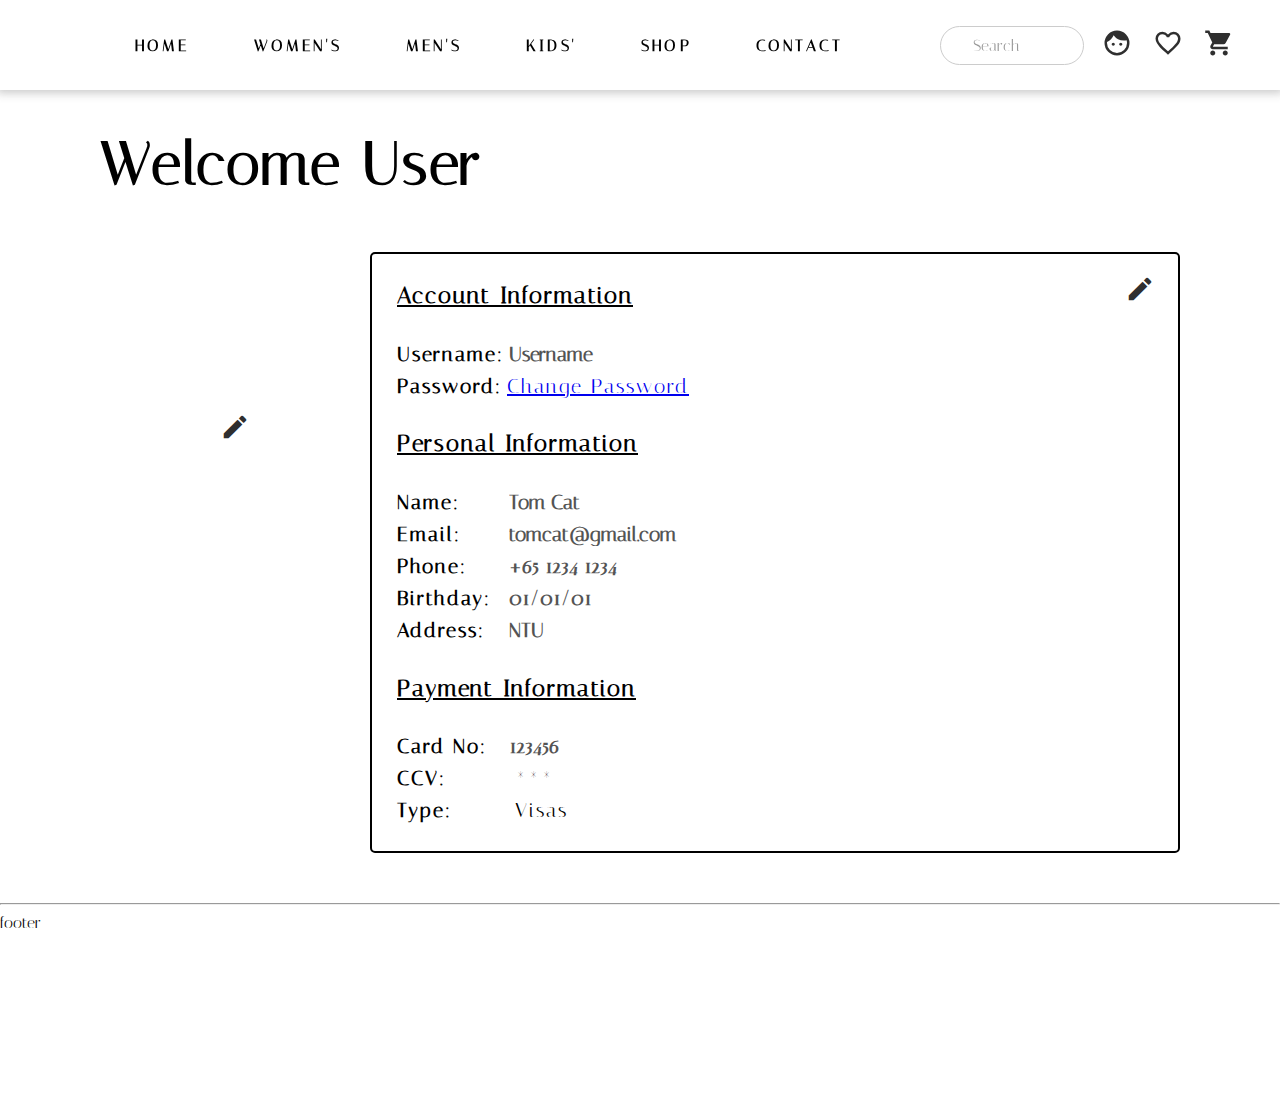
==== account.html @ 1aeb6d06 "separate account js and css" ====
<!DOCTYPE html>
<html lang="en" dir="ltr">

<head>
  <meta charset="utf-8">
  <title>RANDA - First trial</title>
  <link rel="stylesheet" href="css/general.css">
  <link rel="stylesheet" href="css/account.css">
  <link rel="stylesheet" href="css/carousel.css">
  <link rel="stylesheet" href="css/utility.css">
  <link href="https://fonts.googleapis.com/css2?family=Italiana&display=swap" rel="stylesheet">
  <link href="https://fonts.googleapis.com/icon?family=Material+Icons" rel="stylesheet">
  <link rel="apple-touch-icon" sizes="180x180" href="image/apple-touch-icon.png">
  <link rel="icon" type="image/png" sizes="32x32" href="image/favicon-32x32.png">
  <link rel="icon" type="image/png" sizes="16x16" href="image/favicon-16x16.png">
  <link rel="manifest" href="/site.webmanifest">

  <style>

  </style>
</head>

<body>
  <section id="title">
    <nav class="navbar">
      <div>
        <a href="index.html"><img src="image/logo.png" alt="" class="logo"></a>
      </div>

      <ul class="navbar-nav">
        <li class="nav-item">
          <a class="nav-link" href="index.html">HOME</a>
        </li>
        <li class="nav-item">
          <a class="nav-link" href="#">WOMEN'S</a>
        </li>
        <li class="nav-item">
          <a class="nav-link" href="#">MEN'S</a>
        </li>
        <li class="nav-item">
          <a class="nav-link" href="#">KIDS'</a>
        </li>
        <li class="nav-item">
          <a class="nav-link" href="#">SHOP</a>
        </li>
        <li class="nav-item">
          <a class="nav-link" href="#">CONTACT</a>
        </li>
      </ul>

      <form class="search-box">
        <input id="search-box" type="search" placeholder="Search">
      </form>

      <div class="icon-group">
        <span class="material-icons"><a href="account.html" title="My Account">face</a></span>
        <span class="material-icons"><a href="favourites.html" title="My Favourites">favorite_border</a></span>
        <span class="material-icons"><a href="cart.html" title="My Cart">shopping_cart</a></span>
      </div>
    </nav>
  </section>

  <div class="container-fluid"></div>

  <div id="account">
    <h1>Welcome User</h1> <!--Display username or name-->

    <div class="flex">

      <div id="leftside">
        <div id="userimage">
          <div class="icon-group"><span class="material-icons"><a href="#" title="change photo">edit</a></span></div>
        </div>
      </div>

      <div id="rightSide">
        <form name="accountForm" >

          <div id="editMode" class="flex">
            <b>* EDITING MODE *</b>
            <div id="buttons" class="flex">
              <input type="button" value="Update Details"/> &nbsp;
              <input type="button" onclick="cancelEdit()" value="Cancel"/>
            </div>
          </div>

          <div id="userdetails">
            <div class="icon-group" id="editDetailsBtn"><span class="material-icons"><a href="#" onclick="editDetails()" title="edit details">edit</a></span></div>
            <div id="accountInfo">
              <u><h3>Account Information</h3></u>
              <label>Username:</label><input type="text" name="username" id="username" value="Username" disabled></input><br>
              <label>Password:</label><a href="#">Change Password</a><br>
            </div>
            <div id="perosnalInfo">
              <u><h3>Personal Information</h3></u>
              <label>Name:</label><input type="text" name="name" id="name" value="Tom Cat" disabled></input><br>
              <label>Email:</label><input type="text" name="email" id="email" value="tomcat@gmail.com" disabled></input> <br>
              <label>Phone:</label><input type="text" name="phone" id="phone" value="+65 1234 1234" disabled></input> <br>
              <label>Birthday:</label><input type="text" name="birthday" id="birthday" value="01/01/01" disabled></input> <br>
              <label>Address:</label><input type="text" name="address" id="address" value="NTU" disabled></input> <br>
            </div>
            <div id="paymentInfo">
              <u><h3>Payment Information</h3></u>
              <label>Card No:</label><input type="text" name="cardno" id="cardno" value="123456" disabled></input><br>
              <label>CCV:</label> ***<br>
              <label>Type:</label> Visas<br>
            </div>
          </div>

        </form>
      </div> <!--end rightSide div-->

    </div>
  </div>

  <hr>
  <footer>
    footer
  </footer>

  <script type="text/javascript" src="js/account.js"></script>

</body>
</html>
---- css/general.css ----
/* GENERAL */
body {
  margin: 0;
  font-family: 'Italiana', serif;

}

section {
  display: block;
}

.col{
  width:50%;
  padding-left: 15px;
  padding-right: 15px;
}

.row {
  display: flex;
  flex-wrap: wrap;
  min-height: 600px;
  height: calc(100vh - 174px);
}

.container-fluid {
  padding: 1% 15% 1%;
  margin-left:auto;
  margin-right:auto;
  overflow:hidden;
}

.img-fluid {
  max-width:100%;
  height: auto;
}

.flex{
  display: flex;
}
footer{
  height: 200px;
  bottom: 200px;
  margin: 0px;
}

/* END OF GENERAL */
/* -------------------------------------------------------------------------------------------------------------------------- */
/* PROMO BAR */
.promo {
  padding: 3px 0 3px 0;
  background-color: black;
  font-size: 0.8rem;
  display:none;

}

.promo p {
  color: white;
  text-align: center;
}

.promo p span {
  position: relative;
  left: 30%;
}
/* END OF PROMO BAR */
/* -------------------------------------------------------------------------------------------------------------------------- */
/* TITLE */
.logo {

}

.navbar {
  position: fixed;
  display: -webkit-box;
  display: -ms-flexbox;
  display: flex;
  -ms-flex-wrap: wrap;
  flex-wrap: wrap;
  -webkit-box-align: center;
  -ms-flex-align: center;
  align-items: center;
  -webkit-box-pack: justify;
  -ms-flex-pack: justify;
  justify-content: space-between;
  padding: 0 3% 0 3%;
  width:100%;
  -webkit-box-shadow: 0px 0px 9px 3px rgba(41, 41, 41, .25);
  -moz-box-shadow: 0px 0px 9px 3px rgba(41, 41, 41, .25);
  box-shadow: 0px 0px 9px 3px rgba(41, 41, 41, .25);
  border-bottom: 3px solid none;
  background-color: white;
  height: 10%;
  z-index: 1;
  overflow: hidden;
}

ul {
  padding-left: 0;
  margin: auto;
}

ul li {
  float: left;
  list-style: none;
}

ul li a {
  padding: 1rem 2rem 1rem 2rem;
  font-weight: 700;
  text-decoration: none;
  letter-spacing: 0.2rem;
  color: black;
  display:block;
  font-size: 14  px;
}

ul li a:hover {
  color: #ee4266;
  transition: all 0.4s ease 0s;
}

.search-box {
  padding-right: 10px;
}

#search-box input {
  outline: none;
}

input[type=search] {
  -webkit-appearance: textfield;
  -webkit-box-sizing: content-box;
  font-family: inherit;
  font-size: 100%;
}

#search-box input::-webkit-search-decoration,
#search-box input::-webkit-search-cancel-button {
  display: none;
}

input[type=search] {
  background: #ededed url(https://static.tumblr.com/ftv85bp/MIXmud4tx/search-icon.png) no-repeat 9px center;
  border: solid 1px #ccc;
  padding: 9px 10px 9px 32px;
  width: 100px;
  background-color: #fff;
  -webkit-border-radius: 10em;
  -moz-border-radius: 10em;
  border-radius: 10em;
  -webkit-transition: all .5s;
  -moz-transition: all .5s;
  transition: all .5s;
}

input[type=search]:focus {
  width: 130px;
  background-color: #fff;
  border-color: #66CC75;
  -webkit-box-shadow: 0 0 5px rgba(109, 207, 246, .5);
  -moz-box-shadow: 0 0 5px rgba(109, 207, 246, .5);
  box-shadow: 0 0 5px rgba(109, 207, 246, .5);
}

input:-moz-placeholder {
  color: #999;
}

input::-webkit-input-placeholder {
  color: #999;
}

.icon-group span a{
  color: #2f2f2f;
    text-decoration: none;
  font-size: 30px;
  padding: 0 8px 0 8px;
  transition: transform .2s; /*animation*/
}

.icon-group span:hover {
  transform: scale(1.5);

}
/* END OF TITLE */
/* -------------------------------------------------------------------------------------------------------------------------- */
---- css/account.css ----
#account{
  /* background-color: darkgrey; */
  margin: 90px 100px 50px 100px;
  letter-spacing: 2px;
  font-size: 20px;
  line-height: 1.6;
}
#account h1{
  font-size: 60px;
}
#account #leftside{
  width: 25%;
}
#account #rightSide{
  width: 75%;
}

/* Left-side */
#account #userimage{
  background-image: url('../image/logo.png');
  text-align: center;
  margin: auto;
  border-radius: 100px;
  height: 200px;
  width: 200px;
}
#account #userimage div{
  padding-top: 160px;
}

/* Right-side */
/* top */
#account #editMode{
  background-color: darkgrey;
  padding: 20px;
  margin-bottom: 10px;
  display: none;
}
#account #editMode #buttons{
  float: right;
}
#account #editMode #buttons input{
  height: 30px;
  width: 125px;
  background-color: lightgrey;
  border: 1px solid black;
}
#account #editMode #buttons input:hover{
  background-color: darkgrey;
  color: white;
  border: 1px solid white;
}
/* bottom */
#account #userdetails{
  /* background-color: whitesmoke; */
  height: auto;
  border: solid black 2px;
  border-radius: 5px;
  padding: 0px 0px 25px 25px;
}
#account #userdetails #editDetailsBtn{
  float: right;
  margin: 20px 15px 0px 0px;
}

#account #userdetails label{
  font-weight: bold;
  display: inline-block;
  width: 110px;
}
#account #userdetails input[type="text"]{
  background-color: white;
  font-family: 'Italiana', serif;
  font-weight: 750;
  font-size: 20px;
  border: 0px solid #FFFFFF;
}
---- css/carousel.css ----
* {box-sizing: border-box}

.mySlides {display: none}
img {
  vertical-align: middle;
}

/* Slideshow container */
.slideshow-container {
  width: 100%;
  margin: auto;
  position: relative;

}

  /* Next & previous buttons */
.prev, .next {
  cursor: pointer;
  position: absolute;
  top: 50%;
  width: auto;
  padding: 16px;
  margin-top: -22px;
  color: white;
  font-weight: bold;
  font-size: 2rem;
  transition: 0.6s ease;
  border-radius: 0 3px 3px 0;
  user-select: none;
}

/* Position the "next button" to the right */
.next {
  right: 0;
  border-radius: 3px 0 0 3px;
}
/* On hover, add a black background color with a little bit see-through */
.prev:hover, .next:hover {
  background-color: rgba(0,0,0,0.8);
}

/* Caption text */
.text {
  color: violet;
  font-size: 50px;
  padding: 8px 12px;
  position: absolute;
  bottom: 3rem;
  width: 100%;
  text-align: center;
}

/* Number text (1/3 etc) */
.numbertext {
  color: #f2f2f2;
  font-size: 12px;
  padding: 8px 12px;
  position: absolute;
  top: 0;
}

/* The dots/bullets/indicators */
.dot {
  cursor: pointer;
  height: 15px;
  width: 15px;
  margin: 0 2px;
  background-color: #bbb;
  border-radius: 50%;
  display: inline-block;
  transition: background-color 0.6s ease;
}

.active, .dot:hover {
  background-color: #717171;
}

/* Fading animation */
.fade {
  -webkit-animation-name: fade;
  -webkit-animation-duration: 1.5s;
  animation-name: fade;
  animation-duration: 1.5s;
}

@-webkit-keyframes fade {
  from {opacity: .4}
  to {opacity: 1}
}

@keyframes fade {
  from {opacity: .4}
  to {opacity: 1}
}

/* On smaller screens, decrease text size */
@media only screen and (max-width: 300px) {
  .prev, .next,.text {font-size: 11px}
}
---- css/utility.css ----
.text-mid {
  text-align: center;
}

.heading {
  font-size: 70px;
}
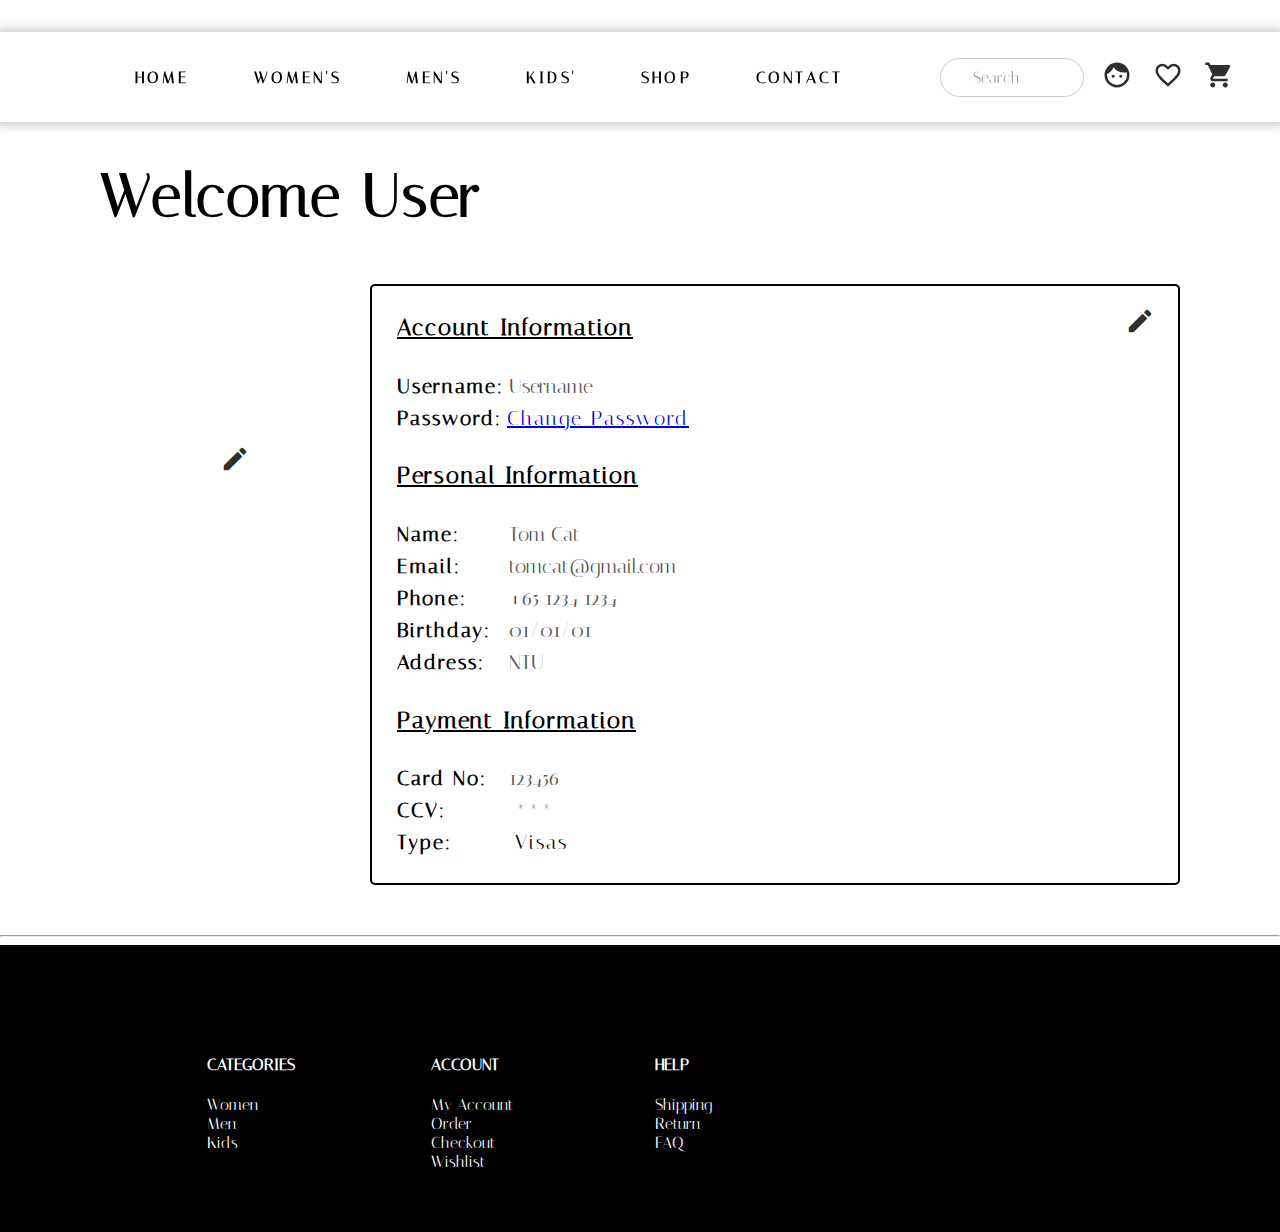
==== commit 678be601: "Initial commit" ====
--- a/account.html
+++ b/account.html
@@ -5,7 +5,6 @@
   <meta charset="utf-8">
   <title>RANDA - First trial</title>
   <link rel="stylesheet" href="css/general.css">
-  <link rel="stylesheet" href="css/account.css">
   <link rel="stylesheet" href="css/carousel.css">
   <link rel="stylesheet" href="css/utility.css">
   <link href="https://fonts.googleapis.com/css2?family=Italiana&display=swap" rel="stylesheet">
@@ -16,7 +15,87 @@
   <link rel="manifest" href="/site.webmanifest">
 
   <style>
-
+  .flex{
+    display: flex;
+  }
+
+
+  #account{
+    /* background-color: darkgrey; */
+    margin: 90px 100px 50px 100px;
+    letter-spacing: 2px;
+    font-size: 20px;
+    line-height: 1.6;
+  }
+  #account h1{
+    font-size: 60px;
+  }
+  #account #leftside{
+    width: 25%;
+  }
+  #account #rightSide{
+    width: 75%;
+  }
+
+/* Left-side */
+  #account #userimage{
+    background-image: url('image/logo.png');
+    text-align: center;
+    margin: auto;
+    border-radius: 100px;
+    height: 200px;
+    width: 200px;
+  }
+  #account #userimage div{
+    padding-top: 160px;
+  }
+
+/* Right-side */
+  /* top */
+  #account #editMode{
+    background-color: darkgrey;
+    padding: 20px;
+    margin-bottom: 10px;
+    display: none;
+  }
+  #account #editMode #buttons{
+    float: right;
+  }
+  #account #editMode #buttons input{
+    height: 30px;
+    width: 125px;
+    background-color: lightgrey;
+    border: 1px solid black;
+  }
+  #account #editMode #buttons input:hover{
+    background-color: darkgrey;
+    color: white;
+    border: 1px solid white;
+  }
+  /* bottom */
+  #account #userdetails{
+    /* background-color: whitesmoke; */
+    height: auto;
+    border: solid black 2px;
+    border-radius: 5px;
+    padding: 0px 0px 25px 25px;
+  }
+  #account #userdetails #editDetailsBtn{
+    float: right;
+    margin: 20px 15px 0px 0px;
+  }
+
+  #account #userdetails label{
+    font-weight: bold;
+    display: inline-block;
+    width: 110px;
+  }
+  #account #userdetails input[type="text"]{
+    background-color: white;
+    font-family: 'Italiana', serif;
+    font-size: 20px;
+    border: 0px solid #FFFFFF;
+  }
   </style>
 </head>
 
@@ -24,7 +103,7 @@
   <section id="title">
     <nav class="navbar">
       <div>
-        <a href="index.html"><img src="image/logo.png" alt="" class="logo"></a>
+        <img src="image/logo.png" alt="" class="logo" onclick="">
       </div>
 
       <ul class="navbar-nav">
@@ -108,17 +187,86 @@
           </div>
 
         </form>
-      </div> <!--end rightSide div-->
+      </div> <!--rightSide div-->
 
     </div>
   </div>
 
   <hr>
   <footer>
-    footer
+    <div class="container-fluid frame">
+      <div class="row">
+        <div class="col">
+            <h4>CATEGORIES</h4>
+            <ul>
+            <li><a href="">Women</a></li>
+            <li><a href="">Men</a></li>
+            <li><a href="">Kids</a></li>
+            </ul>
+          </div>
+          <div class="col">
+            <h4>ACCOUNT</h4>
+            <ul>
+            <li><a href="#">My Account</a></li>
+            <li><a href="#">Order</a></li>
+            <li><a href="#">Checkout</a></li>
+            <li><a href="#">Wishlist</a></li>
+            </ul>
+          </div>
+          <div class="col">
+            <h4>HELP</h4>
+            <ul>
+              <li><a href="#">Shipping</a></li>
+              <li><a href="#">Return</a></li>
+              <li><a href="#">FAQ</a></li>
+            </ul>
+          </div>
+          <div class="col">
+            <img src="https://via.placeholder.com/300x200.png?text=HOLDER" alt="">
+          </div>
+        </div>
+      </div>
   </footer>
 
-  <script type="text/javascript" src="js/account.js"></script>
+  <script>
+
+    function getVariables(){
+      var username = document.forms["accountForm"]["username"];
+      var name = document.forms["accountForm"]["name"];
+      var email = document.forms["accountForm"]["email"];
+      var phone = document.forms["accountForm"]["phone"];
+      var birthday = document.forms["accountForm"]["birthday"];
+      var address = document.forms["accountForm"]["address"];
+      var cardno = document.forms["accountForm"]["cardno"];
+
+      var array = [username, name, email, phone, birthday, address, cardno];
+      return array;
+    }
+    function editDetails(){
+      var editmode = document.getElementById('editMode');
+      editmode.style.display = "block";
+
+      var array = getVariables();
+      // Show Inputbox
+      array.forEach((item, i) => {
+        item.style.border = "2px solid black";
+        item.removeAttribute("disabled");
+      });
+    }
+
+    function cancelEdit(){
+      var editmode = document.getElementById('editMode');
+      editmode.style.display = "none";
+
+      var array = getVariables();
+      // Hide Inputbox
+      array.forEach((item, i) => {
+        item.style.border = "0px solid white";
+        item.setAttribute("disabled", true);
+      });
+    }
+
+  </script>
 
 </body>
 </html>
--- a/css/general.css
+++ b/css/general.css
@@ -7,20 +7,30 @@
 
 section {
   display: block;
-}
-
-.col{
-  width:50%;
-  padding-left: 15px;
-  padding-right: 15px;
-}
-
-.row {
-  display: flex;
-  flex-wrap: wrap;
-  min-height: 600px;
-  height: calc(100vh - 174px);
-}
+  margin-bottom: 2rem;
+}
+
+footer {
+  padding-top: 75px;
+  padding-bottom: 32px;
+  color : white;
+  background-color: black;
+}
+
+.title-section {
+
+    margin-bottom: 3rem;
+}
+
+.title-section h2{
+  text-align: left;
+  padding-left: 30px;
+  display: inline-block;
+  font-size: 2rem;
+  border-left: 4px solid #ee4266;
+}
+
+
 
 .container-fluid {
   padding: 1% 15% 1%;
@@ -33,16 +43,6 @@
   max-width:100%;
   height: auto;
 }
-
-.flex{
-  display: flex;
-}
-footer{
-  height: 200px;
-  bottom: 200px;
-  margin: 0px;
-}
-
 /* END OF GENERAL */
 /* -------------------------------------------------------------------------------------------------------------------------- */
 /* PROMO BAR */
@@ -95,17 +95,30 @@
   overflow: hidden;
 }
 
-ul {
+#title .col{
+  width: 50%;
+  padding-left: 15px;
+  padding-right: 15px;
+}
+
+#title .row {
+  display: flex;
+  flex-wrap: wrap;
+  min-height: 600px;
+  height: calc(100vh - 174px);
+}
+
+#title ul {
   padding-left: 0;
   margin: auto;
 }
 
-ul li {
+#title ul li {
   float: left;
   list-style: none;
 }
 
-ul li a {
+#title ul li a {
   padding: 1rem 2rem 1rem 2rem;
   font-weight: 700;
   text-decoration: none;
@@ -115,7 +128,7 @@
   font-size: 14  px;
 }
 
-ul li a:hover {
+#title ul li a:hover {
   color: #ee4266;
   transition: all 0.4s ease 0s;
 }
@@ -185,3 +198,19 @@
 }
 /* END OF TITLE */
 /* -------------------------------------------------------------------------------------------------------------------------- */
+
+/* FOOTER */
+footer ul li
+{
+  list-style: none;
+}
+
+footer ul {
+  padding-inline-start: 0px;
+
+}
+
+footer ul li a {
+  text-decoration: none;
+  color: white;
+}
--- a/css/utility.css
+++ b/css/utility.css
@@ -5,3 +5,31 @@
 .heading {
   font-size: 70px;
 }
+
+.frame {
+  margin: auto;
+}
+
+.zoom {
+  transition: transform .2s; /* Animation */
+}
+
+.zoom:hover {
+  transform: scale(1.2); /* (150% zoom - Note: if the zoom is too large, it will go outside of the viewport) */
+}
+
+.flex {
+  display: flex;
+}
+
+.row {
+  display: flex;
+  flex-wrap: wrap;
+  height: 100% ;
+}
+
+.col {
+  width: 25%;
+  padding-left: 15px;
+  padding-right: 15px;
+}
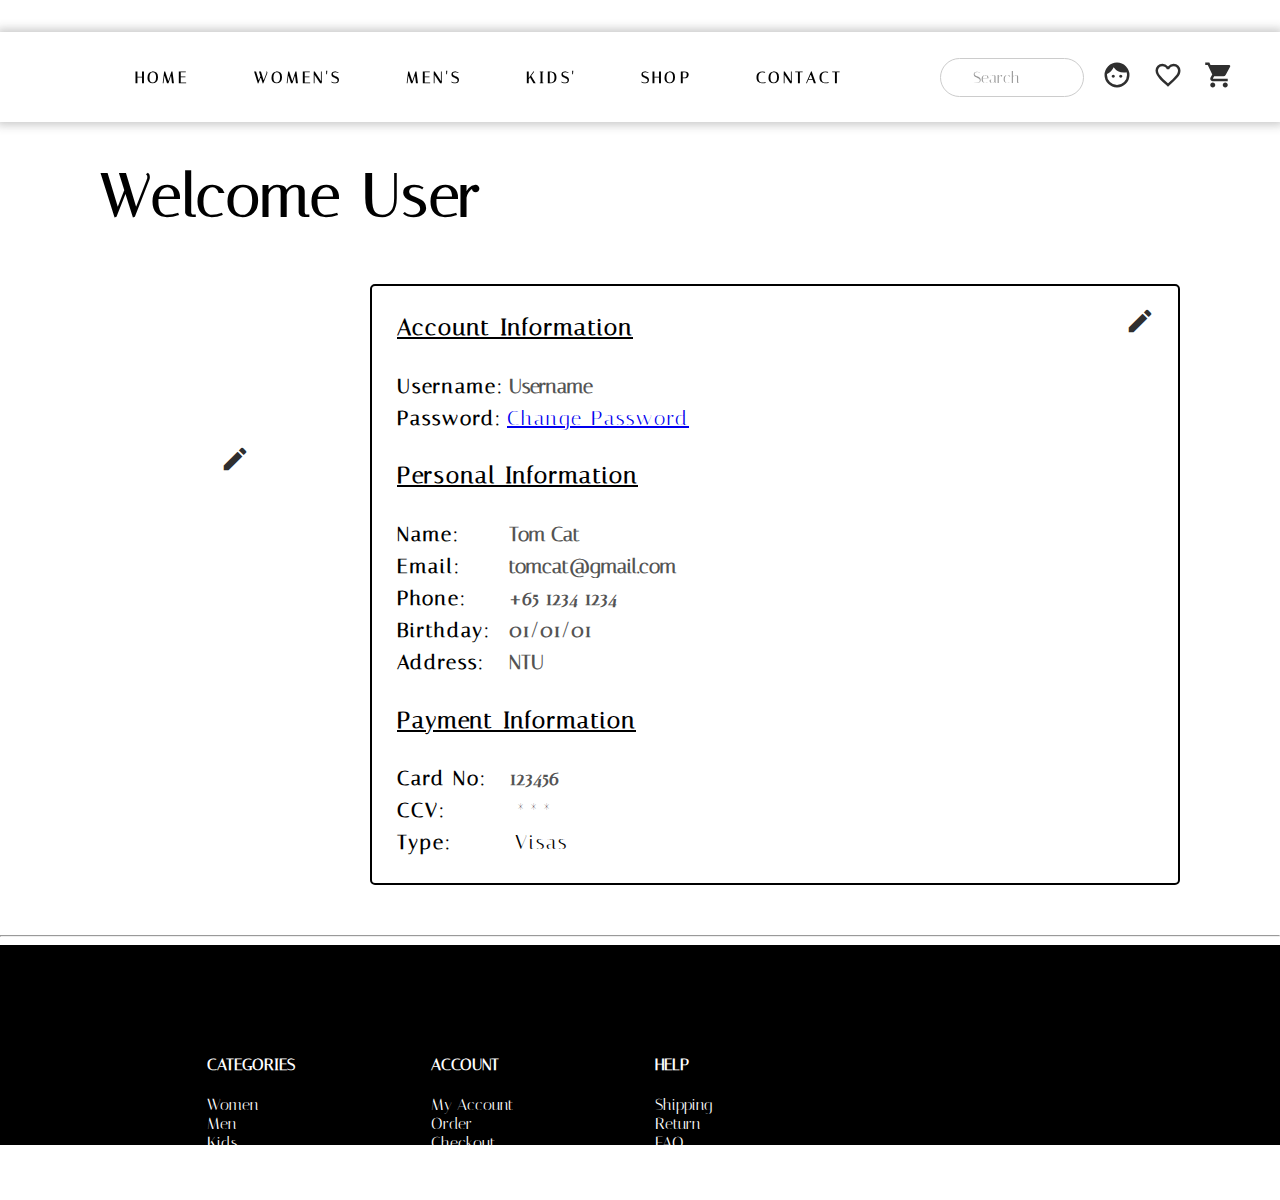
==== commit 8b4aa7fc: "Merge branch 'master' of https://github.com/kazandaan/Fashion-Shop" ====
--- a/account.html
+++ b/account.html
@@ -5,6 +5,7 @@
   <meta charset="utf-8">
   <title>RANDA - First trial</title>
   <link rel="stylesheet" href="css/general.css">
+  <link rel="stylesheet" href="css/account.css">
   <link rel="stylesheet" href="css/carousel.css">
   <link rel="stylesheet" href="css/utility.css">
   <link href="https://fonts.googleapis.com/css2?family=Italiana&display=swap" rel="stylesheet">
@@ -15,87 +16,7 @@
   <link rel="manifest" href="/site.webmanifest">
 
   <style>
-  .flex{
-    display: flex;
-  }
 
-
-  #account{
-    /* background-color: darkgrey; */
-    margin: 90px 100px 50px 100px;
-    letter-spacing: 2px;
-    font-size: 20px;
-    line-height: 1.6;
-  }
-  #account h1{
-    font-size: 60px;
-  }
-  #account #leftside{
-    width: 25%;
-  }
-  #account #rightSide{
-    width: 75%;
-  }
-
-/* Left-side */
-  #account #userimage{
-    background-image: url('image/logo.png');
-    text-align: center;
-    margin: auto;
-    border-radius: 100px;
-    height: 200px;
-    width: 200px;
-  }
-  #account #userimage div{
-    padding-top: 160px;
-  }
-
-/* Right-side */
-  /* top */
-  #account #editMode{
-    background-color: darkgrey;
-    padding: 20px;
-    margin-bottom: 10px;
-    display: none;
-  }
-  #account #editMode #buttons{
-    float: right;
-  }
-  #account #editMode #buttons input{
-    height: 30px;
-    width: 125px;
-    background-color: lightgrey;
-    border: 1px solid black;
-  }
-  #account #editMode #buttons input:hover{
-    background-color: darkgrey;
-    color: white;
-    border: 1px solid white;
-  }
-  /* bottom */
-  #account #userdetails{
-    /* background-color: whitesmoke; */
-    height: auto;
-    border: solid black 2px;
-    border-radius: 5px;
-    padding: 0px 0px 25px 25px;
-  }
-  #account #userdetails #editDetailsBtn{
-    float: right;
-    margin: 20px 15px 0px 0px;
-  }
-
-  #account #userdetails label{
-    font-weight: bold;
-    display: inline-block;
-    width: 110px;
-  }
-  #account #userdetails input[type="text"]{
-    background-color: white;
-    font-family: 'Italiana', serif;
-    font-size: 20px;
-    border: 0px solid #FFFFFF;
-  }
   </style>
 </head>
 
@@ -103,7 +24,7 @@
   <section id="title">
     <nav class="navbar">
       <div>
-        <img src="image/logo.png" alt="" class="logo" onclick="">
+        <a href="index.html"><img src="image/logo.png" alt="" class="logo"></a>
       </div>
 
       <ul class="navbar-nav">
@@ -187,7 +108,7 @@
           </div>
 
         </form>
-      </div> <!--rightSide div-->
+      </div> <!--end rightSide div-->
 
     </div>
   </div>
@@ -228,45 +149,7 @@
       </div>
   </footer>
 
-  <script>
-
-    function getVariables(){
-      var username = document.forms["accountForm"]["username"];
-      var name = document.forms["accountForm"]["name"];
-      var email = document.forms["accountForm"]["email"];
-      var phone = document.forms["accountForm"]["phone"];
-      var birthday = document.forms["accountForm"]["birthday"];
-      var address = document.forms["accountForm"]["address"];
-      var cardno = document.forms["accountForm"]["cardno"];
-
-      var array = [username, name, email, phone, birthday, address, cardno];
-      return array;
-    }
-    function editDetails(){
-      var editmode = document.getElementById('editMode');
-      editmode.style.display = "block";
-
-      var array = getVariables();
-      // Show Inputbox
-      array.forEach((item, i) => {
-        item.style.border = "2px solid black";
-        item.removeAttribute("disabled");
-      });
-    }
-
-    function cancelEdit(){
-      var editmode = document.getElementById('editMode');
-      editmode.style.display = "none";
-
-      var array = getVariables();
-      // Hide Inputbox
-      array.forEach((item, i) => {
-        item.style.border = "0px solid white";
-        item.setAttribute("disabled", true);
-      });
-    }
-
-  </script>
+  <script type="text/javascript" src="js/account.js"></script>
 
 </body>
 </html>
--- a/css/general.css
+++ b/css/general.css
@@ -43,6 +43,16 @@
   max-width:100%;
   height: auto;
 }
+
+.flex{
+  display: flex;
+}
+footer{
+  height: 200px;
+  bottom: 200px;
+  margin: 0px;
+}
+
 /* END OF GENERAL */
 /* -------------------------------------------------------------------------------------------------------------------------- */
 /* PROMO BAR */
--- a/css/account.css
+++ b/css/account.css
@@ -0,0 +1,77 @@
+#account{
+  /* background-color: darkgrey; */
+  margin: 90px 100px 50px 100px;
+  letter-spacing: 2px;
+  font-size: 20px;
+  line-height: 1.6;
+}
+#account h1{
+  font-size: 60px;
+}
+#account #leftside{
+  width: 25%;
+}
+#account #rightSide{
+  width: 75%;
+}
+
+/* Left-side */
+#account #userimage{
+  background-image: url('../image/logo.png');
+  text-align: center;
+  margin: auto;
+  border-radius: 100px;
+  height: 200px;
+  width: 200px;
+}
+#account #userimage div{
+  padding-top: 160px;
+}
+
+/* Right-side */
+/* top */
+#account #editMode{
+  background-color: darkgrey;
+  padding: 20px;
+  margin-bottom: 10px;
+  display: none;
+}
+#account #editMode #buttons{
+  float: right;
+}
+#account #editMode #buttons input{
+  height: 30px;
+  width: 125px;
+  background-color: lightgrey;
+  border: 1px solid black;
+}
+#account #editMode #buttons input:hover{
+  background-color: darkgrey;
+  color: white;
+  border: 1px solid white;
+}
+/* bottom */
+#account #userdetails{
+  /* background-color: whitesmoke; */
+  height: auto;
+  border: solid black 2px;
+  border-radius: 5px;
+  padding: 0px 0px 25px 25px;
+}
+#account #userdetails #editDetailsBtn{
+  float: right;
+  margin: 20px 15px 0px 0px;
+}
+
+#account #userdetails label{
+  font-weight: bold;
+  display: inline-block;
+  width: 110px;
+}
+#account #userdetails input[type="text"]{
+  background-color: white;
+  font-family: 'Italiana', serif;
+  font-weight: 750;
+  font-size: 20px;
+  border: 0px solid #FFFFFF;
+}
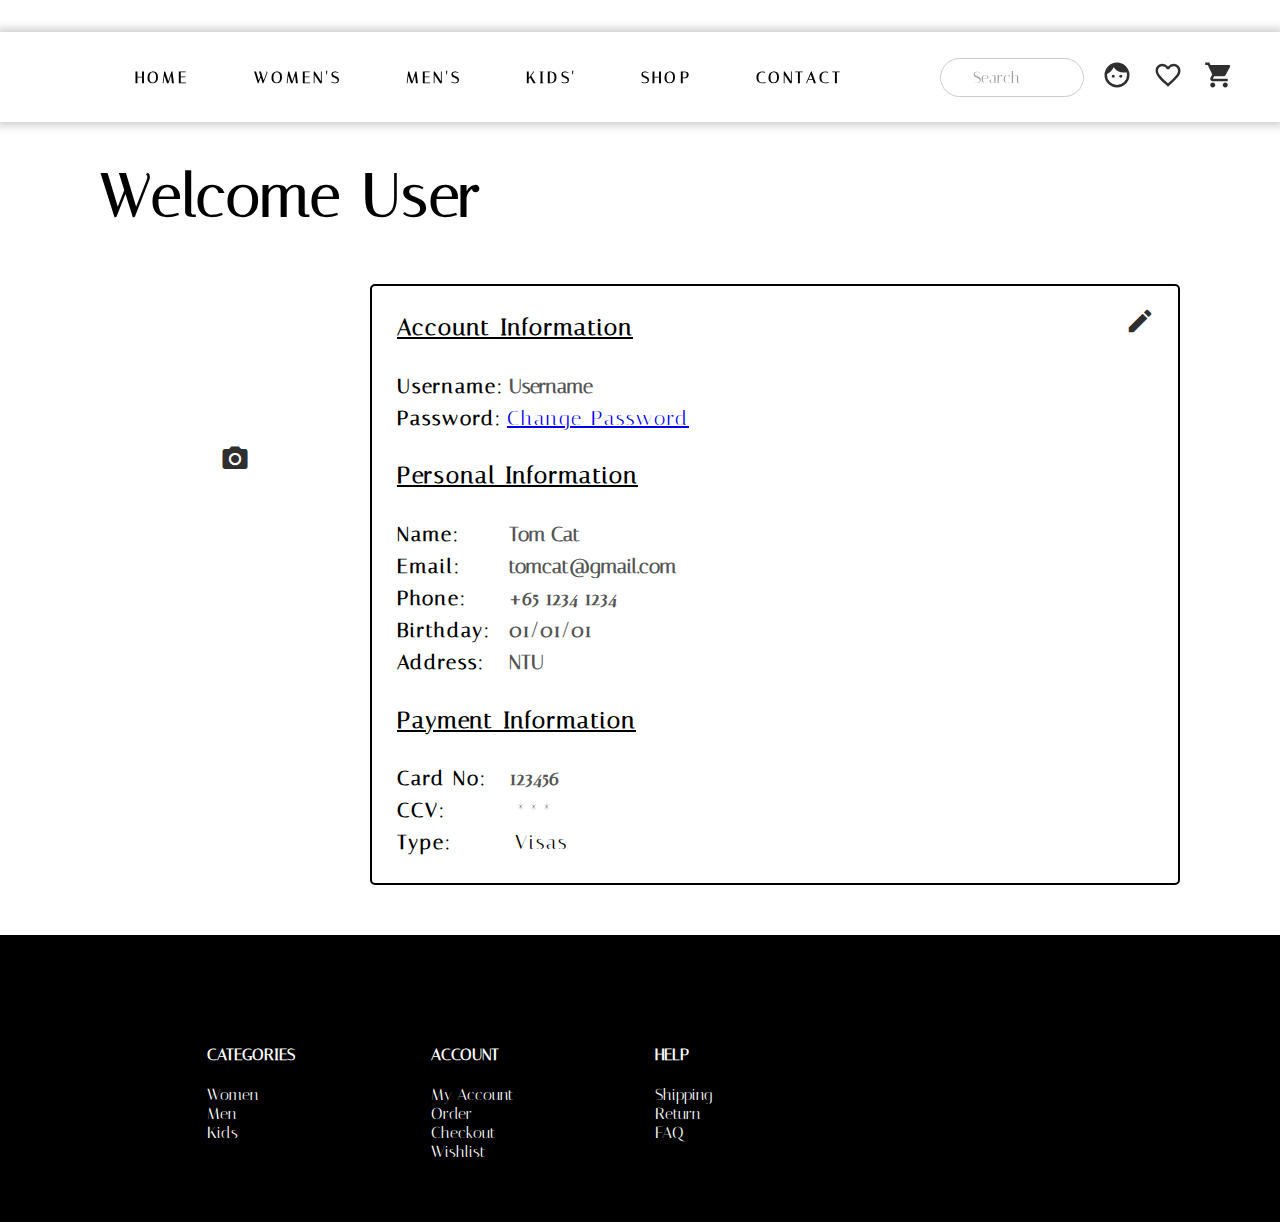
==== commit 57614489: "fix" ====
--- a/account.html
+++ b/account.html
@@ -3,7 +3,7 @@
 
 <head>
   <meta charset="utf-8">
-  <title>RANDA - First trial</title>
+  <title>RANDA - Account</title>
   <link rel="stylesheet" href="css/general.css">
   <link rel="stylesheet" href="css/account.css">
   <link rel="stylesheet" href="css/carousel.css">
@@ -69,7 +69,7 @@
 
       <div id="leftside">
         <div id="userimage">
-          <div class="icon-group"><span class="material-icons"><a href="#" title="change photo">edit</a></span></div>
+          <div class="icon-group"><span class="material-icons"><a href="#" title="change photo">photo_camera</a></span></div>
         </div>
       </div>
 
@@ -113,7 +113,6 @@
     </div>
   </div>
 
-  <hr>
   <footer>
     <div class="container-fluid frame">
       <div class="row">
--- a/css/general.css
+++ b/css/general.css
@@ -46,11 +46,6 @@
 
 .flex{
   display: flex;
-}
-footer{
-  height: 200px;
-  bottom: 200px;
-  margin: 0px;
 }
 
 /* END OF GENERAL */
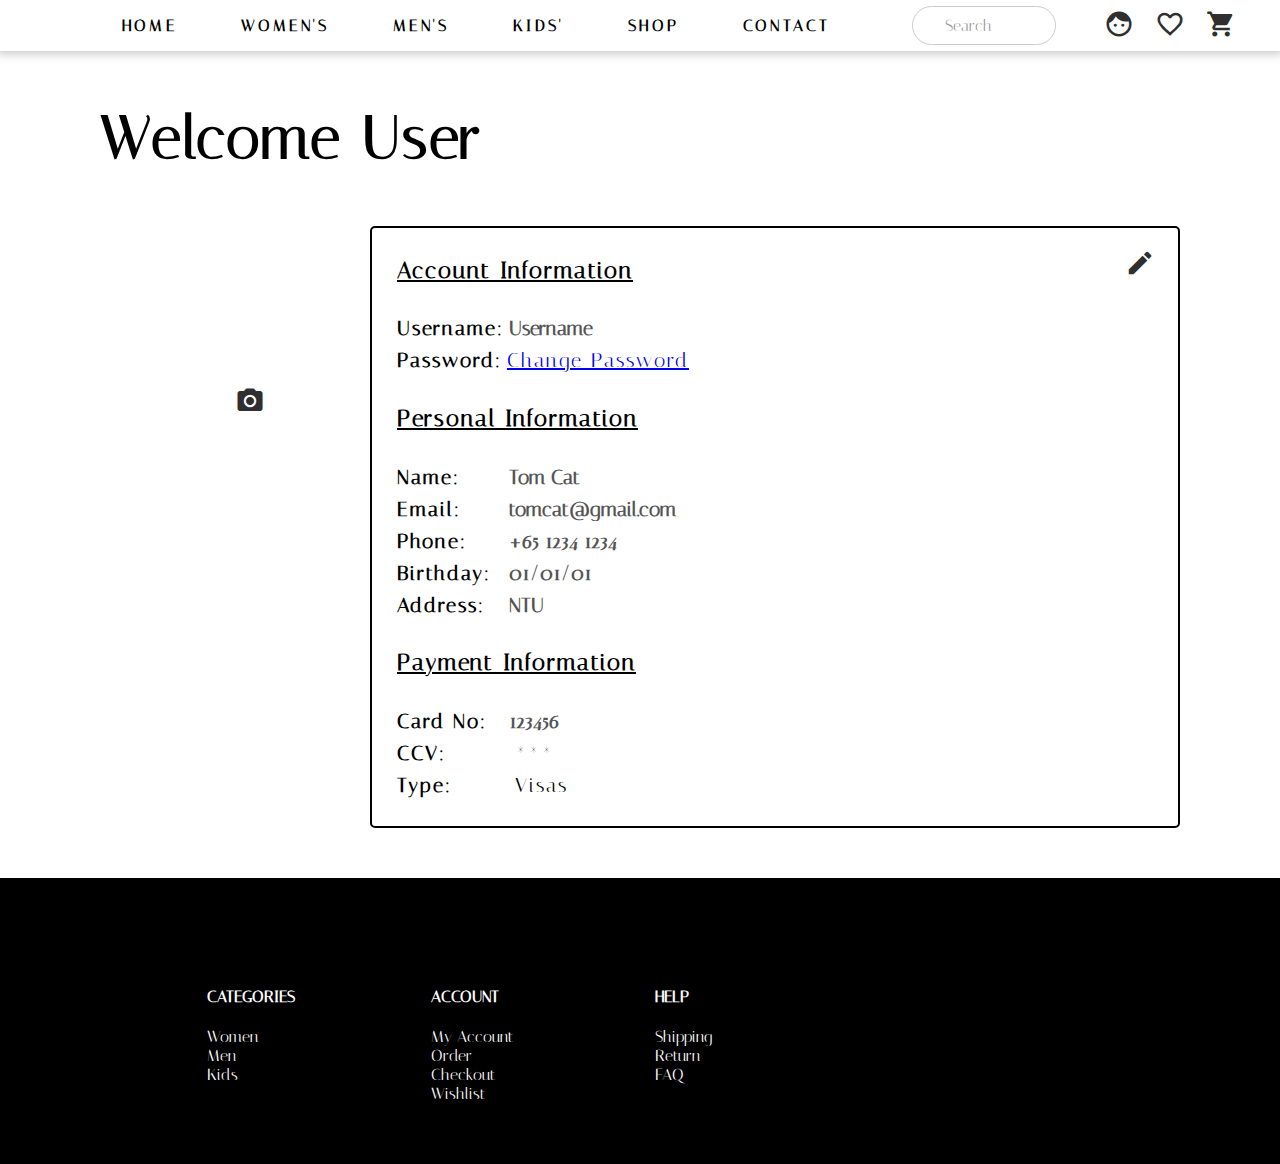
==== commit a754623a: "Initial commit" ====
--- a/account.html
+++ b/account.html
@@ -21,47 +21,51 @@
 </head>
 
 <body>
-  <section id="title">
-    <nav class="navbar">
-      <div>
-        <a href="index.html"><img src="image/logo.png" alt="" class="logo"></a>
-      </div>
+  <header id="title">
+          <div class="wrapHead" >
+            <div>
+              <img src="image/logo.png" alt="" class="logo" onclick="">
+            </div>
+            <nav class="nav">
 
-      <ul class="navbar-nav">
-        <li class="nav-item">
-          <a class="nav-link" href="index.html">HOME</a>
-        </li>
-        <li class="nav-item">
-          <a class="nav-link" href="#">WOMEN'S</a>
-        </li>
-        <li class="nav-item">
-          <a class="nav-link" href="#">MEN'S</a>
-        </li>
-        <li class="nav-item">
-          <a class="nav-link" href="#">KIDS'</a>
-        </li>
-        <li class="nav-item">
-          <a class="nav-link" href="#">SHOP</a>
-        </li>
-        <li class="nav-item">
-          <a class="nav-link" href="#">CONTACT</a>
-        </li>
-      </ul>
+              <ul class="navbar-nav">
+                <li class="nav-item">
+                  <a class="nav-link" href="index.html">HOME</a>
+                </li>
+                <li class="nav-item">
+                  <a class="nav-link" href="#">WOMEN'S</a>
+                </li>
+                <li class="nav-item">
+                  <a class="nav-link" href="#">MEN'S</a>
+                </li>
+                <li class="nav-item">
+                  <a class="nav-link" href="#">KIDS'</a>
+                </li>
+                <li class="nav-item">
+                  <a class="nav-link" href="#">SHOP</a>
+                </li>
+                <li class="nav-item">
+                  <a class="nav-link" href="#">CONTACT</a>
+                </li>
+              </ul>
+            </nav>
 
-      <form class="search-box">
-        <input id="search-box" type="search" placeholder="Search">
-      </form>
+            <form class="search-box" method="post">
+              <input id="search-box" type="search" placeholder="Search">
+            </form>
 
-      <div class="icon-group">
-        <span class="material-icons"><a href="account.html" title="My Account">face</a></span>
-        <span class="material-icons"><a href="favourites.html" title="My Favourites">favorite_border</a></span>
-        <span class="material-icons"><a href="cart.html" title="My Cart">shopping_cart</a></span>
-      </div>
-    </nav>
-  </section>
+            <div class="icon-group">
+              <span class="material-icons"><a href="account.html" title="My Account">face</a></span>
+              <span class="material-icons"><a href="favourites.html" title="My Favourites">favorite_border</a></span>
+              <span class="material-icons"><a href="cart.html" title="My Cart">shopping_cart</a></span>
+            </div>
+          </div>
 
-  <div class="container-fluid"></div>
 
+  </header>
+<section>
+
+</section>
   <div id="account">
     <h1>Welcome User</h1> <!--Display username or name-->
 
@@ -150,5 +154,6 @@
 
   <script type="text/javascript" src="js/account.js"></script>
 
+
 </body>
 </html>
--- a/css/general.css
+++ b/css/general.css
@@ -1,6 +1,7 @@
 /* GENERAL */
 body {
   margin: 0;
+  padding: 0;
   font-family: 'Italiana', serif;
 
 }
@@ -18,7 +19,6 @@
 }
 
 .title-section {
-
     margin-bottom: 3rem;
 }
 
@@ -50,63 +50,54 @@
 
 /* END OF GENERAL */
 /* -------------------------------------------------------------------------------------------------------------------------- */
-/* PROMO BAR */
-.promo {
-  padding: 3px 0 3px 0;
-  background-color: black;
-  font-size: 0.8rem;
-  display:none;
-
-}
-
-.promo p {
-  color: white;
-  text-align: center;
-}
-
-.promo p span {
-  position: relative;
-  left: 30%;
-}
-/* END OF PROMO BAR */
-/* -------------------------------------------------------------------------------------------------------------------------- */
 /* TITLE */
 .logo {
-
-}
-
-.navbar {
+  margin:5px 20px 5px 20px;
+}
+
+.icon-group {
+  margin-left: 30px;
+}
+
+.fixed {
   position: fixed;
-  display: -webkit-box;
-  display: -ms-flexbox;
-  display: flex;
-  -ms-flex-wrap: wrap;
-  flex-wrap: wrap;
-  -webkit-box-align: center;
-  -ms-flex-align: center;
-  align-items: center;
-  -webkit-box-pack: justify;
-  -ms-flex-pack: justify;
-  justify-content: space-between;
-  padding: 0 3% 0 3%;
-  width:100%;
+}
+
+header {
+  position: fixed;
+  top:0;
+  width: 100%;
+   background: white;
+   z-index: 3;
+}
+
+.wrapHead {
+  display: flex;
   -webkit-box-shadow: 0px 0px 9px 3px rgba(41, 41, 41, .25);
   -moz-box-shadow: 0px 0px 9px 3px rgba(41, 41, 41, .25);
   box-shadow: 0px 0px 9px 3px rgba(41, 41, 41, .25);
+  align-items:center;
+  overflow: hidden;
+}
+
+.nav {
+  display: -webkit-box;
+  display: -ms-flexbox;
+  display: flex;
+  -ms-flex-wrap: wrap;
+  flex-wrap: wrap;
   border-bottom: 3px solid none;
-  background-color: white;
-  height: 10%;
-  z-index: 1;
-  overflow: hidden;
-}
-
-#title .col{
+  margin-left: 50px;
+  margin-right: 50px;
+}
+
+#carousel .col{
   width: 50%;
   padding-left: 15px;
   padding-right: 15px;
 }
 
-#title .row {
+#carousel .row {
   display: flex;
   flex-wrap: wrap;
   min-height: 600px;
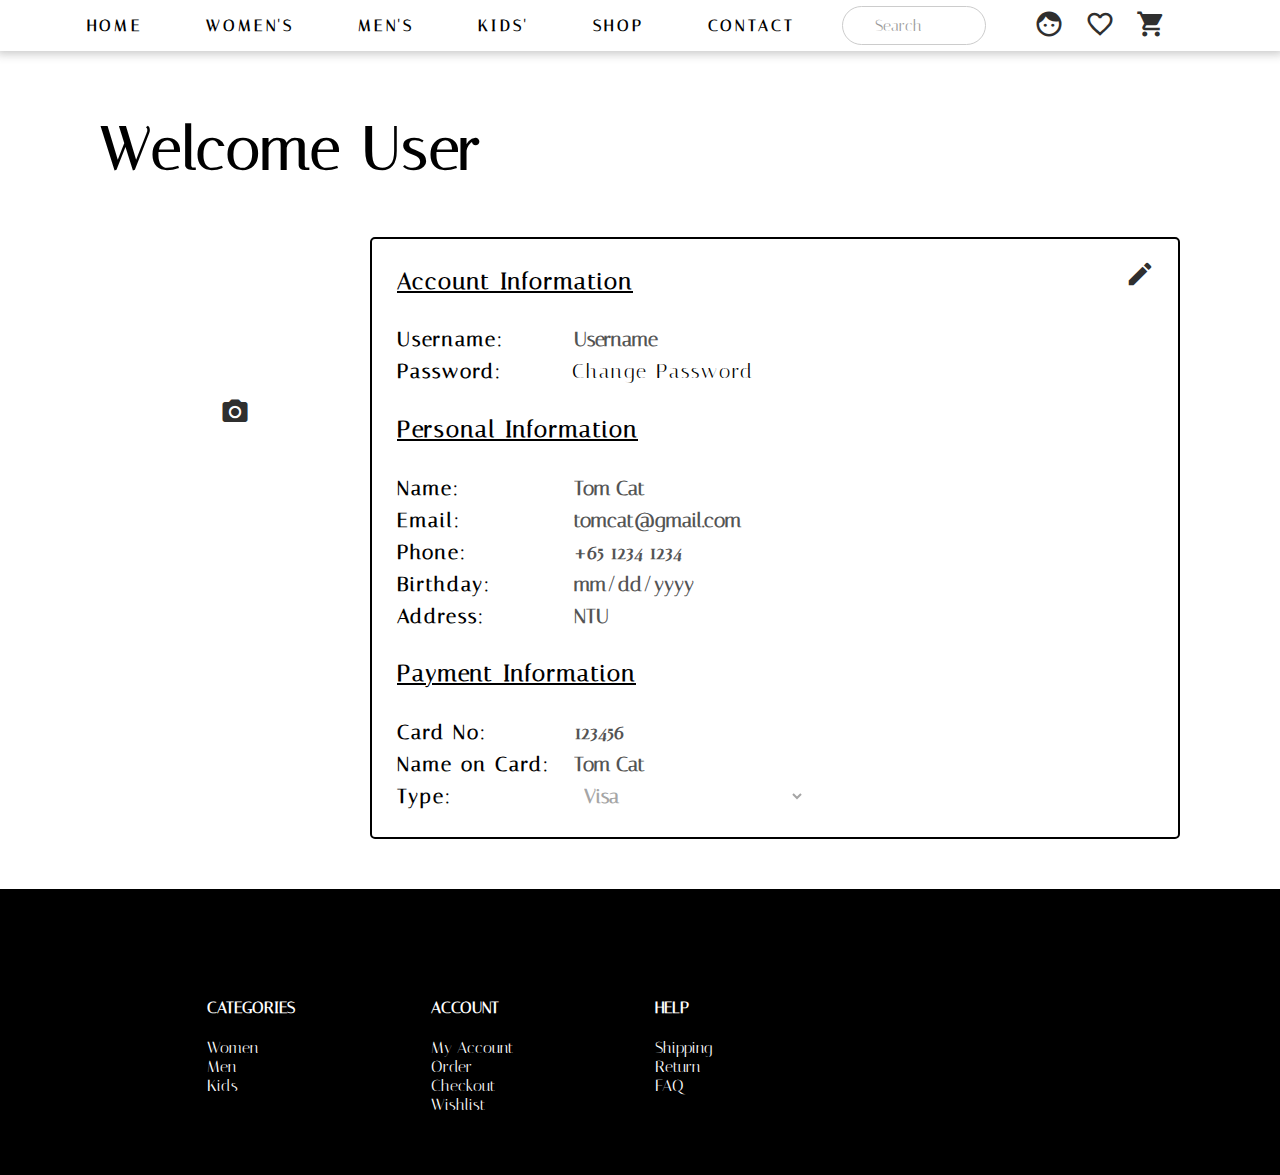
==== commit b032c59c: "change password modal" ====
--- a/account.html
+++ b/account.html
@@ -63,9 +63,8 @@
 
 
   </header>
-<section>
+  <section></section>
 
-</section>
   <div id="account">
     <h1>Welcome User</h1> <!--Display username or name-->
 
@@ -79,11 +78,10 @@
 
       <div id="rightSide">
         <form name="accountForm" >
-
           <div id="editMode" class="flex">
             <b>* EDITING MODE *</b>
             <div id="buttons" class="flex">
-              <input type="button" value="Update Details"/> &nbsp;
+              <input type="submit" value="Update Details"/> &nbsp;
               <input type="button" onclick="cancelEdit()" value="Cancel"/>
             </div>
           </div>
@@ -93,29 +91,50 @@
             <div id="accountInfo">
               <u><h3>Account Information</h3></u>
               <label>Username:</label><input type="text" name="username" id="username" value="Username" disabled></input><br>
-              <label>Password:</label><a href="#">Change Password</a><br>
+              <label>Password:</label><a onclick="openModal()">Change Password</a><br>
             </div>
             <div id="perosnalInfo">
               <u><h3>Personal Information</h3></u>
               <label>Name:</label><input type="text" name="name" id="name" value="Tom Cat" disabled></input><br>
-              <label>Email:</label><input type="text" name="email" id="email" value="tomcat@gmail.com" disabled></input> <br>
+              <label>Email:</label><input type="email" name="email" id="email" value="tomcat@gmail.com" disabled></input> <br>
               <label>Phone:</label><input type="text" name="phone" id="phone" value="+65 1234 1234" disabled></input> <br>
-              <label>Birthday:</label><input type="text" name="birthday" id="birthday" value="01/01/01" disabled></input> <br>
+              <label>Birthday:</label><input type="date" name="birthday" id="birthday" value="01/01/01" disabled></input> <br>
               <label>Address:</label><input type="text" name="address" id="address" value="NTU" disabled></input> <br>
             </div>
             <div id="paymentInfo">
               <u><h3>Payment Information</h3></u>
               <label>Card No:</label><input type="text" name="cardno" id="cardno" value="123456" disabled></input><br>
-              <label>CCV:</label> ***<br>
-              <label>Type:</label> Visas<br>
+              <label>Name on Card:</label><input type="text" name="cardname" id="cardname" value="Tom Cat" disabled></input><br>
+              <label>Type:</label>
+              <select name="type" id="type" disabled>
+                <option value="Visa">Visa</option>
+                <option value="MasterCard">MasterCard</option>
+              </select><br>
             </div>
           </div>
+        </form>
+      </div><!--end rightSide div-->
+    </div><!--end flex div-->
 
+    <!-- Password Modal -->
+    <div id="passwordModal" class="modal">
+      <div class="modal-content">
+        <span class="close" onclick="closeModal()">&times;</span>
+        <form name="passwordForm">
+          <h2>Change Password</h2>
+          <label>Current Password:</label><input type="password" name="oldpassword" id="oldpassword" required></input><br>
+          <label>New Password:</label><input type="password" name="newpassword" id="newpassword" required></input><br>
+          <label>Confirm Password:</label><input type="password" name="confirmpassword" id="confirmpassword" required></input><br>
+          <div id="pwbuttons">
+            <input type="submit" value="Change Password"/> &nbsp;
+            <input type="button" onclick="closeModal()" value="Cancel"/>
+          </div>
         </form>
-      </div> <!--end rightSide div-->
+      </div>
+    </div>
+    <!-- End Password Modal -->
 
-    </div>
-  </div>
+  </div><!-- End account Modal -->
 
   <footer>
     <div class="container-fluid frame">
@@ -154,6 +173,5 @@
 
   <script type="text/javascript" src="js/account.js"></script>
 
-
 </body>
 </html>
--- a/css/general.css
+++ b/css/general.css
@@ -64,7 +64,7 @@
 }
 
 header {
-  position: fixed;
+  position: sticky;
   top:0;
   width: 100%;
    background: white;
@@ -87,8 +87,8 @@
   -ms-flex-wrap: wrap;
   flex-wrap: wrap;
   border-bottom: 3px solid none;
-  margin-left: 50px;
-  margin-right: 50px;
+  margin-left: 15px;
+  margin-right: 15px;
 }
 
 #carousel .col{
@@ -194,6 +194,46 @@
 }
 /* END OF TITLE */
 /* -------------------------------------------------------------------------------------------------------------------------- */
+/* MODAL */
+/* The Modal (background) */
+.modal {
+  display: none; /* Hidden by default */
+  position: fixed; /* Stay in place */
+  z-index: 1; /* Sit on top */
+  padding-top: 100px; /* Location of the box */
+  left: 0;
+  top: 0;
+  width: 100%; /* Full width */
+  height: 100%; /* Full height */
+  overflow: auto; /* Enable scroll if needed */
+  background-color: rgb(0,0,0); /* Fallback color */
+  background-color: rgba(0,0,0,0.4); /* Black w/ opacity */
+}
+
+/* Modal Content */
+.modal-content {
+  background-color: #fefefe;
+  margin: auto;
+  padding: 20px;
+  border: 1px solid #888;
+  width: 80%;
+}
+
+/* The Close Button */
+.close {
+  color: #aaaaaa;
+  float: right;
+  font-size: 28px;
+  font-weight: bold;
+}
+
+.close:hover,
+.close:focus {
+  color: #000;
+  text-decoration: none;
+  cursor: pointer;
+}
+/* END MODAL */
 
 /* FOOTER */
 footer ul li
@@ -210,3 +250,4 @@
   text-decoration: none;
   color: white;
 }
+/* END FOOTER */
--- a/css/account.css
+++ b/css/account.css
@@ -1,6 +1,6 @@
 #account{
   /* background-color: darkgrey; */
-  margin: 90px 100px 50px 100px;
+  margin: 50px 100px 50px 100px;
   letter-spacing: 2px;
   font-size: 20px;
   line-height: 1.6;
@@ -39,13 +39,13 @@
 #account #editMode #buttons{
   float: right;
 }
-#account #editMode #buttons input{
+#account #editMode #buttons input, #account #passwordModal #pwbuttons input{
   height: 30px;
   width: 125px;
   background-color: lightgrey;
   border: 1px solid black;
 }
-#account #editMode #buttons input:hover{
+#account #editMode #buttons input:hover, #account #passwordModal #pwbuttons input:hover{
   background-color: darkgrey;
   color: white;
   border: 1px solid white;
@@ -66,12 +66,35 @@
 #account #userdetails label{
   font-weight: bold;
   display: inline-block;
-  width: 110px;
+  width: 175px;
 }
-#account #userdetails input[type="text"]{
+#account #userdetails input, #account #userdetails select{
   background-color: white;
   font-family: 'Italiana', serif;
   font-weight: 750;
   font-size: 20px;
   border: 0px solid #FFFFFF;
+  width: 225px
 }
+
+#account #userdetails #accountInfo a:hover{
+  color: #ee4266;
+  font-weight: bold;
+}
+
+#account .icon-group{
+  margin: 0px;
+}
+
+/* Password Modal */
+#account #passwordModal{
+  text-align: center;
+}
+#account #passwordModal label{
+  font-weight: bold;
+  display: inline-block;
+  width: 200px;
+}
+#account #passwordModal #pwbuttons{
+  margin: 30px 0px 30px 0px;
+}
--- a/css/utility.css
+++ b/css/utility.css
@@ -29,7 +29,121 @@
 }
 
 .col {
-  width: 25%;
+  max-width: 100%;
   padding-left: 15px;
   padding-right: 15px;
 }
+
+.col-1, .col-2, .col-3, .col-4, .col-5, .col-6, .col-7, .col-8, .col-9, .col-10, .col-11, .col-12, .col,
+.col-auto, .col-sm-1, .col-sm-2, .col-sm-3, .col-sm-4, .col-sm-5, .col-sm-6, .col-sm-7, .col-sm-8, .col-sm-9, .col-sm-10, .col-sm-11, .col-sm-12, .col-sm,
+.col-sm-auto, .col-md-1, .col-md-2, .col-md-3, .col-md-4, .col-md-5, .col-md-6, .col-md-7, .col-md-8, .col-md-9, .col-md-10, .col-md-11, .col-md-12, .col-md,
+.col-md-auto, .col-lg-1, .col-lg-2, .col-lg-3, .col-lg-4, .col-lg-5, .col-lg-6, .col-lg-7, .col-lg-8, .col-lg-9, .col-lg-10, .col-lg-11, .col-lg-12, .col-lg,
+.col-lg-auto, .col-xl-1, .col-xl-2, .col-xl-3, .col-xl-4, .col-xl-5, .col-xl-6, .col-xl-7, .col-xl-8, .col-xl-9, .col-xl-10, .col-xl-11, .col-xl-12, .col-xl,
+.col-xl-auto {
+  position: relative;
+  width: 100%;
+  min-height: 1px;
+  padding-right: 15px;
+  padding-left: 15px;
+}
+
+.col {
+  -ms-flex-preferred-size: 0;
+  flex-basis: 0;
+  -webkit-box-flex: 1;
+  -ms-flex-positive: 1;
+  flex-grow: 1;
+  max-width: 100%;
+}
+
+.col-auto {
+  -webkit-box-flex: 0;
+  -ms-flex: 0 0 auto;
+  flex: 0 0 auto;
+  width: auto;
+  max-width: none;
+}
+
+.col-1 {
+  -webkit-box-flex: 0;
+  -ms-flex: 0 0 8.333333%;
+  flex: 0 0 8.333333%;
+  max-width: 8.333333%;
+}
+
+.col-2 {
+  -webkit-box-flex: 0;
+  -ms-flex: 0 0 16.666667%;
+  flex: 0 0 16.666667%;
+  max-width: 16.666667%;
+}
+
+.col-3 {
+  -webkit-box-flex: 0;
+  -ms-flex: 0 0 25%;
+  flex: 0 0 25%;
+  max-width: 25%;
+}
+
+.col-4 {
+  -webkit-box-flex: 0;
+  -ms-flex: 0 0 33.333333%;
+  flex: 0 0 33.333333%;
+  max-width: 33.333333%;
+}
+
+.col-5 {
+  -webkit-box-flex: 0;
+  -ms-flex: 0 0 41.666667%;
+  flex: 0 0 41.666667%;
+  max-width: 41.666667%;
+}
+
+.col-6 {
+  -webkit-box-flex: 0;
+  -ms-flex: 0 0 50%;
+  flex: 0 0 50%;
+  max-width: 50%;
+}
+
+.col-7 {
+  -webkit-box-flex: 0;
+  -ms-flex: 0 0 58.333333%;
+  flex: 0 0 58.333333%;
+  max-width: 58.333333%;
+}
+
+.col-8 {
+  -webkit-box-flex: 0;
+  -ms-flex: 0 0 66.666667%;
+  flex: 0 0 66.666667%;
+  max-width: 66.666667%;
+}
+
+.col-9 {
+  -webkit-box-flex: 0;
+  -ms-flex: 0 0 75%;
+  flex: 0 0 75%;
+  max-width: 75%;
+}
+
+.col-10 {
+  -webkit-box-flex: 0;
+  -ms-flex: 0 0 83.333333%;
+  flex: 0 0 83.333333%;
+  max-width: 83.333333%;
+}
+
+.col-11 {
+  -webkit-box-flex: 0;
+  -ms-flex: 0 0 91.666667%;
+  flex: 0 0 91.666667%;
+  max-width: 91.666667%;
+}
+
+.col-12 {
+  -webkit-box-flex: 0;
+  -ms-flex: 0 0 100%;
+  flex: 0 0 100%;
+  max-width: 100%;
+}
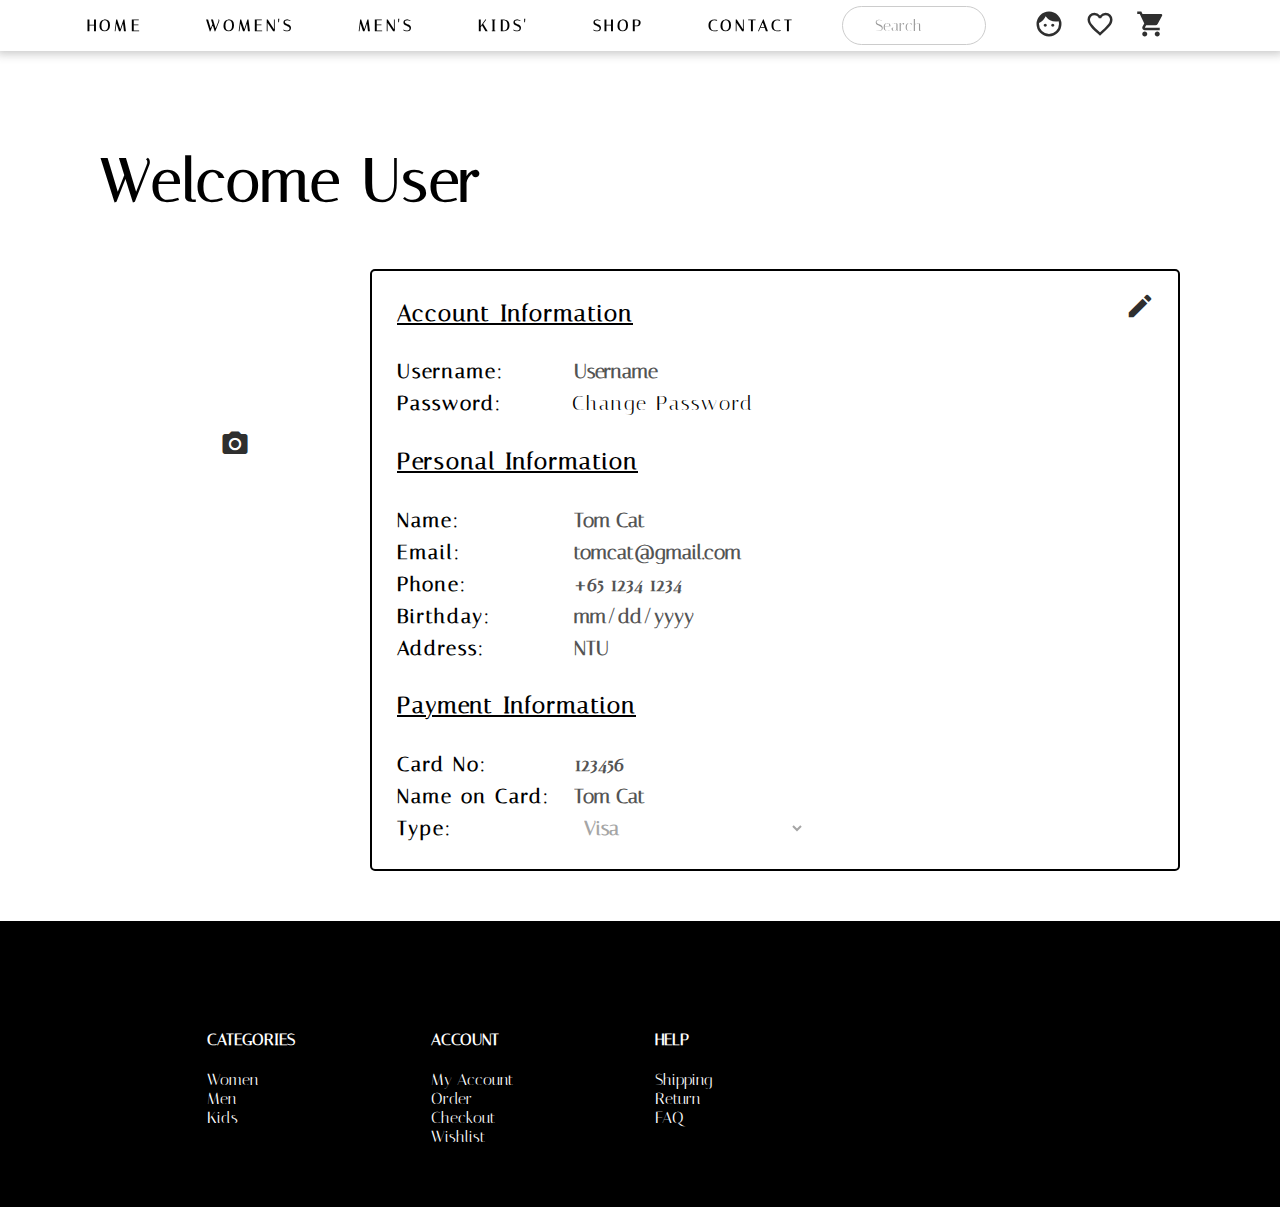
==== commit 5239b865: "Register and Login Modal on index.html" ====
--- a/account.html
+++ b/account.html
@@ -125,7 +125,7 @@
           <label>Current Password:</label><input type="password" name="oldpassword" id="oldpassword" required></input><br>
           <label>New Password:</label><input type="password" name="newpassword" id="newpassword" required></input><br>
           <label>Confirm Password:</label><input type="password" name="confirmpassword" id="confirmpassword" required></input><br>
-          <div id="pwbuttons">
+          <div id="pwbuttons" class="buttons">
             <input type="submit" value="Change Password"/> &nbsp;
             <input type="button" onclick="closeModal()" value="Cancel"/>
           </div>
--- a/css/general.css
+++ b/css/general.css
@@ -8,7 +8,7 @@
 
 section {
   display: block;
-  margin-bottom: 2rem;
+  padding-bottom: 2rem;
 }
 
 footer {
@@ -69,13 +69,12 @@
   width: 100%;
    background: white;
    z-index: 3;
+   overflow :hidden;
+   box-shadow: 0px 0px 9px 3px rgba(41, 41, 41, .25);
 }
 
 .wrapHead {
   display: flex;
-  -webkit-box-shadow: 0px 0px 9px 3px rgba(41, 41, 41, .25);
-  -moz-box-shadow: 0px 0px 9px 3px rgba(41, 41, 41, .25);
-  box-shadow: 0px 0px 9px 3px rgba(41, 41, 41, .25);
   align-items:center;
   overflow: hidden;
 }
@@ -194,6 +193,18 @@
 }
 /* END OF TITLE */
 /* -------------------------------------------------------------------------------------------------------------------------- */
+
+/* NEWSLETTER */
+.newsletter_content {
+  margin: 0% 5% 0% 5%;
+  position: relative;
+  display: block;
+  background-image: url(../image/newsletter.jpg);
+  background-repeat: no-repeat;
+  background-position: center;
+  background-size: cover;
+}
+
 /* MODAL */
 /* The Modal (background) */
 .modal {
@@ -217,6 +228,32 @@
   padding: 20px;
   border: 1px solid #888;
   width: 80%;
+
+  text-align: center;
+  letter-spacing: 2px;
+  font-size: 20px;
+  line-height: 1.6;
+}
+
+.modal-content label{
+  font-weight: bold;
+  display: inline-block;
+  width: 200px;
+  text-align: left;
+}
+.modal-content .buttons{
+  margin: 30px 0px 30px 0px;
+}
+.modal-content .buttons input{
+  height: 30px;
+  width: 125px;
+  background-color: lightgrey;
+  border: 1px solid black;
+}
+.modal-content .buttons input:hover{
+  background-color: darkgrey;
+  color: white;
+  border: 1px solid white;
 }
 
 /* The Close Button */
@@ -235,6 +272,9 @@
 }
 /* END MODAL */
 
+
+/* END OF NEWSLETTER */
+/* -------------------------------------------------------------------------------------------------------------------------- */
 /* FOOTER */
 footer ul li
 {
@@ -250,4 +290,5 @@
   text-decoration: none;
   color: white;
 }
-/* END FOOTER */
+
+/* END OF FOOTER */
--- a/css/account.css
+++ b/css/account.css
@@ -39,13 +39,13 @@
 #account #editMode #buttons{
   float: right;
 }
-#account #editMode #buttons input, #account #passwordModal #pwbuttons input{
+#account #editMode #buttons input{
   height: 30px;
   width: 125px;
   background-color: lightgrey;
   border: 1px solid black;
 }
-#account #editMode #buttons input:hover, #account #passwordModal #pwbuttons input:hover{
+#account #editMode #buttons input:hover{
   background-color: darkgrey;
   color: white;
   border: 1px solid white;
@@ -85,16 +85,3 @@
 #account .icon-group{
   margin: 0px;
 }
-
-/* Password Modal */
-#account #passwordModal{
-  text-align: center;
-}
-#account #passwordModal label{
-  font-weight: bold;
-  display: inline-block;
-  width: 200px;
-}
-#account #passwordModal #pwbuttons{
-  margin: 30px 0px 30px 0px;
-}
--- a/css/utility.css
+++ b/css/utility.css
@@ -29,6 +29,7 @@
 }
 
 .col {
+
   max-width: 100%;
   padding-left: 15px;
   padding-right: 15px;
